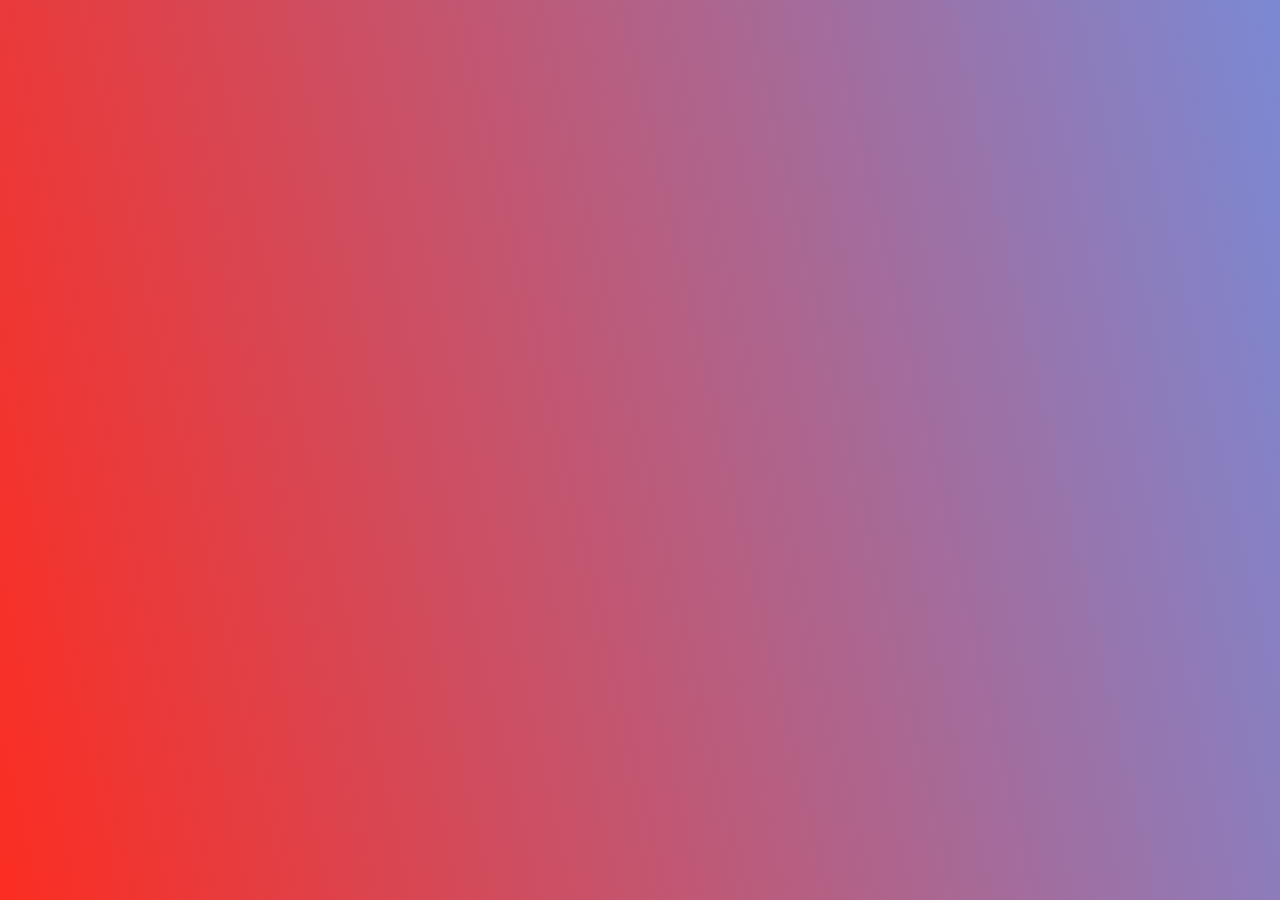
==== article1.html @ 3dc2b85b "v0.0.1" ====
<!DOCTYPE html>
<html lang="en">
<head>
    <meta charset="UTF-8">
    <meta name="viewport" content="width=device-width, initial-scale=1.0">
    <title>Document</title>
    <link rel="stylesheet" href="styles/article1.css">
    <script src="src/article1.js" defer></script>
</head>
<body>
    
</body>
</html>
---- styles/article1.css ----
body, html {
    font-family: Arial, Helvetica, sans-serif;
    color: #fff;
    background-repeat: no-repeat !important;
    background-attachment: fixed !important;
}
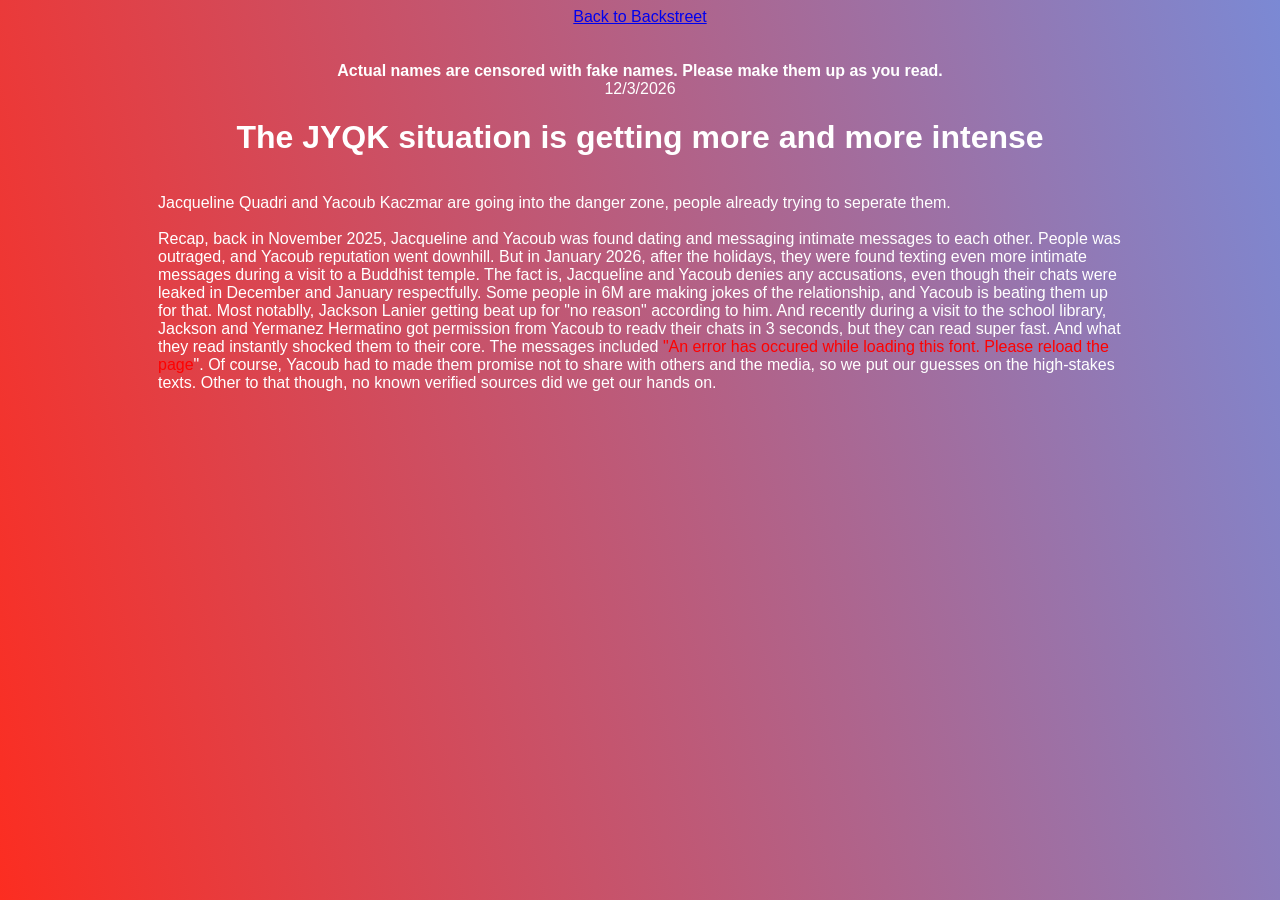
==== commit fcbfb141: "v0.1.1" ====
--- a/article1.html
+++ b/article1.html
@@ -3,11 +3,18 @@
 <head>
     <meta charset="UTF-8">
     <meta name="viewport" content="width=device-width, initial-scale=1.0">
-    <title>Document</title>
+    <title></title>
     <link rel="stylesheet" href="styles/article1.css">
     <script src="src/article1.js" defer></script>
 </head>
 <body>
-    
+    <div class="container">
+        <a href="index.html">Back to Backstreet</a>
+        <br><br>
+        <div class="actual-names">Actual names are censored with fake names. Please make them up as you read.</div>
+        <span class="date"></span>
+        <h1 class="title"></h1>
+        <p class="story"></p>
+    </div>
 </body>
 </html>
--- a/styles/article1.css
+++ b/styles/article1.css
@@ -5,3 +5,15 @@
     background-attachment: fixed !important;
 }
 
+.container {
+    display: flex;
+    align-items: center;
+    justify-content: center;
+    flex-direction: column;
+    padding: 0px 150px;
+}
+
+.actual-names {
+    display: none;
+    font-weight: bolder;
+}
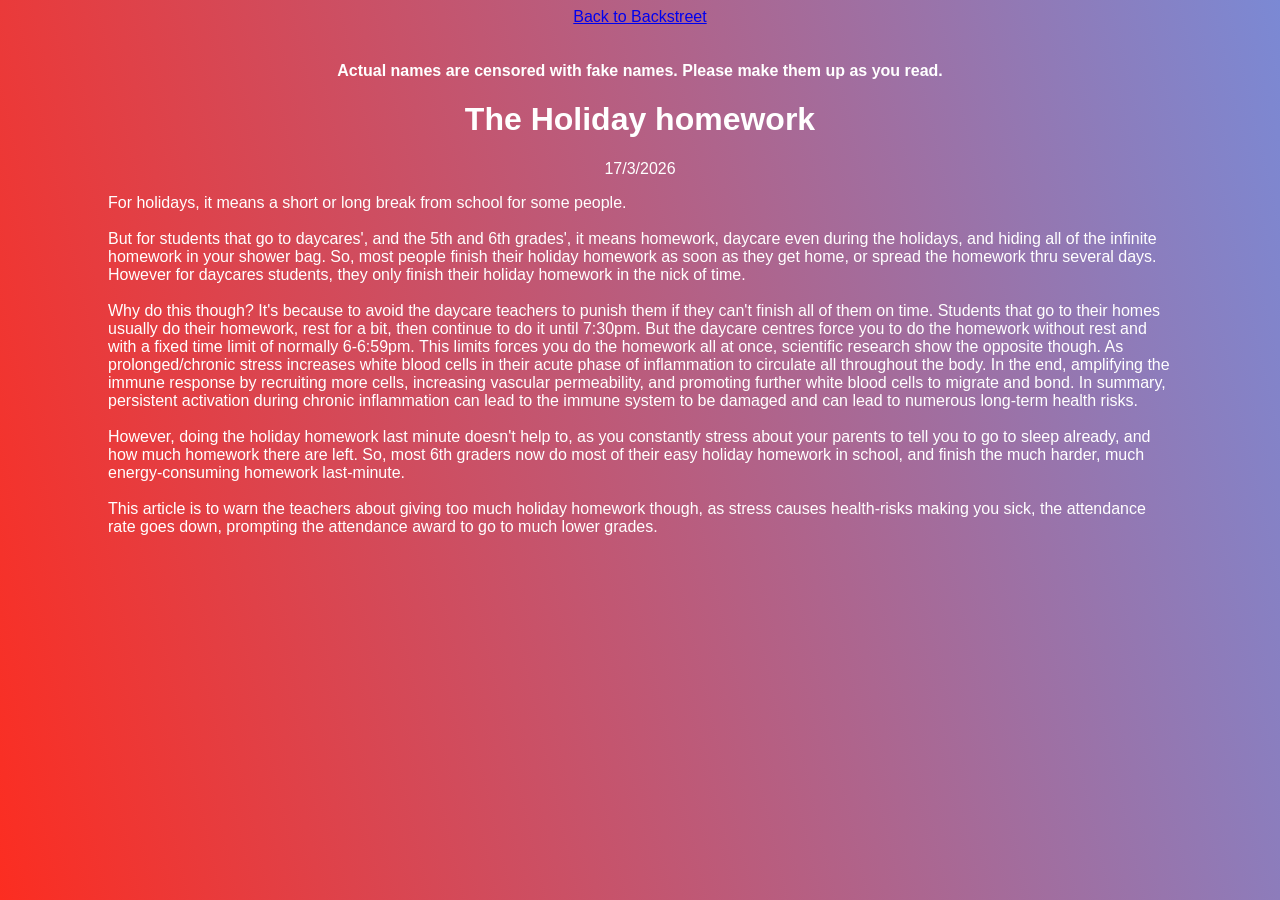
==== commit fadbeb70: "v3.2.1" ====
--- a/article1.html
+++ b/article1.html
@@ -12,8 +12,8 @@
         <a href="index.html">Back to Backstreet</a>
         <br><br>
         <div class="actual-names">Actual names are censored with fake names. Please make them up as you read.</div>
+        <h1 class="title"></h1>
         <span class="date"></span>
-        <h1 class="title"></h1>
         <p class="story"></p>
     </div>
 </body>
--- a/styles/article1.css
+++ b/styles/article1.css
@@ -10,10 +10,16 @@
     align-items: center;
     justify-content: center;
     flex-direction: column;
-    padding: 0px 150px;
+    padding: 0px 100px;
 }
 
 .actual-names {
     display: none;
     font-weight: bolder;
+}
+
+@media screen and (width <= 730px) {
+    .container {
+        padding: 0px;
+    }
 }
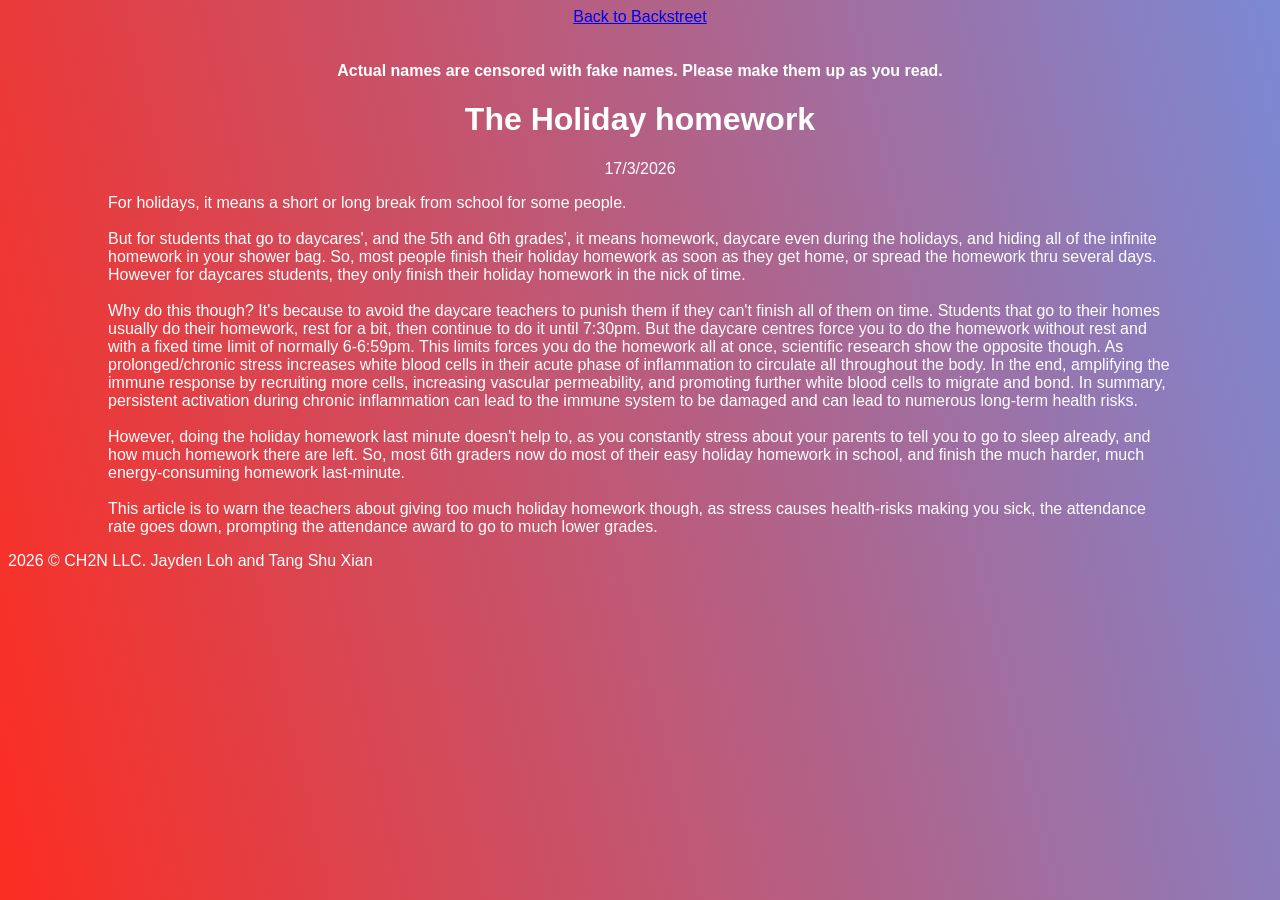
==== commit 4c5707a3: "modified:   .vscode/settings.json 	modified:   article1.html 	modified:   article2.html 	modified:  " ====
--- a/article1.html
+++ b/article1.html
@@ -16,5 +16,8 @@
         <span class="date"></span>
         <p class="story"></p>
     </div>
+    <div class="footer">
+        <span>2026 &copy; CH2N LLC. Jayden Loh and Tang Shu Xian</span>
+    </div>
 </body>
 </html>
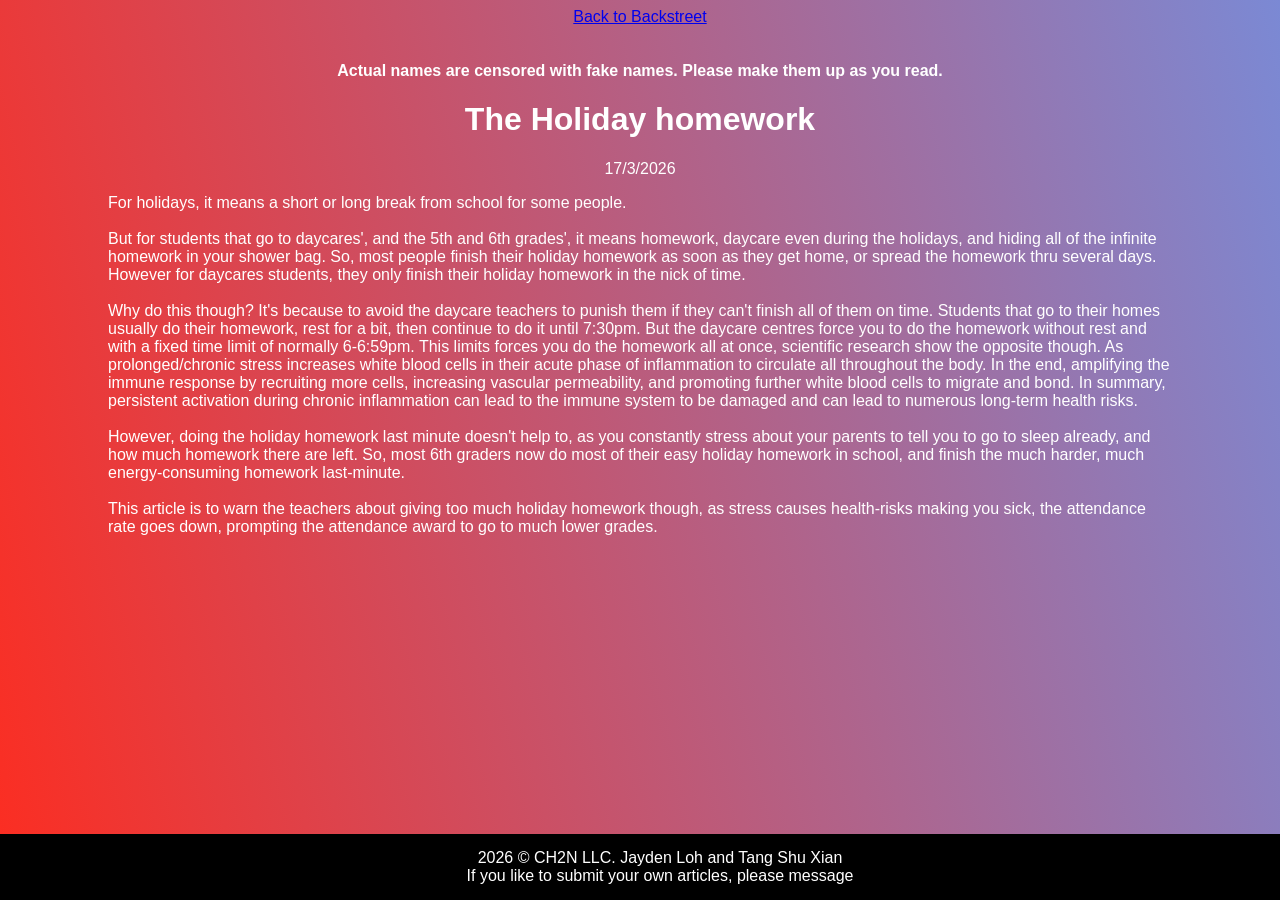
==== commit 49194cb2: "modified:   article1.html 	modified:   index.html 	modified:   styles/article1.css 	modified:   styl" ====
--- a/article1.html
+++ b/article1.html
@@ -18,6 +18,7 @@
     </div>
     <div class="footer">
         <span>2026 &copy; CH2N LLC. Jayden Loh and Tang Shu Xian</span>
+        <span>If you like to submit your own articles, please message </span>
     </div>
 </body>
 </html>
--- a/styles/article1.css
+++ b/styles/article1.css
@@ -3,6 +3,7 @@
     color: #fff;
     background-repeat: no-repeat !important;
     background-attachment: fixed !important;
+    overflow-x: hidden;
 }
 
 .container {
@@ -22,4 +23,22 @@
     .container {
         padding: 0px;
     }
-}+}
+
+.footer {
+    padding: 15px 20px;
+    background: black;
+    margin: 0;
+    position: absolute;
+    bottom: 0;
+    right: 0;
+    top: auto;
+    left: 0;
+    width: 100%;
+}
+
+.footer span {
+    display: flex;
+    justify-content: center;
+    flex-direction: row;
+}
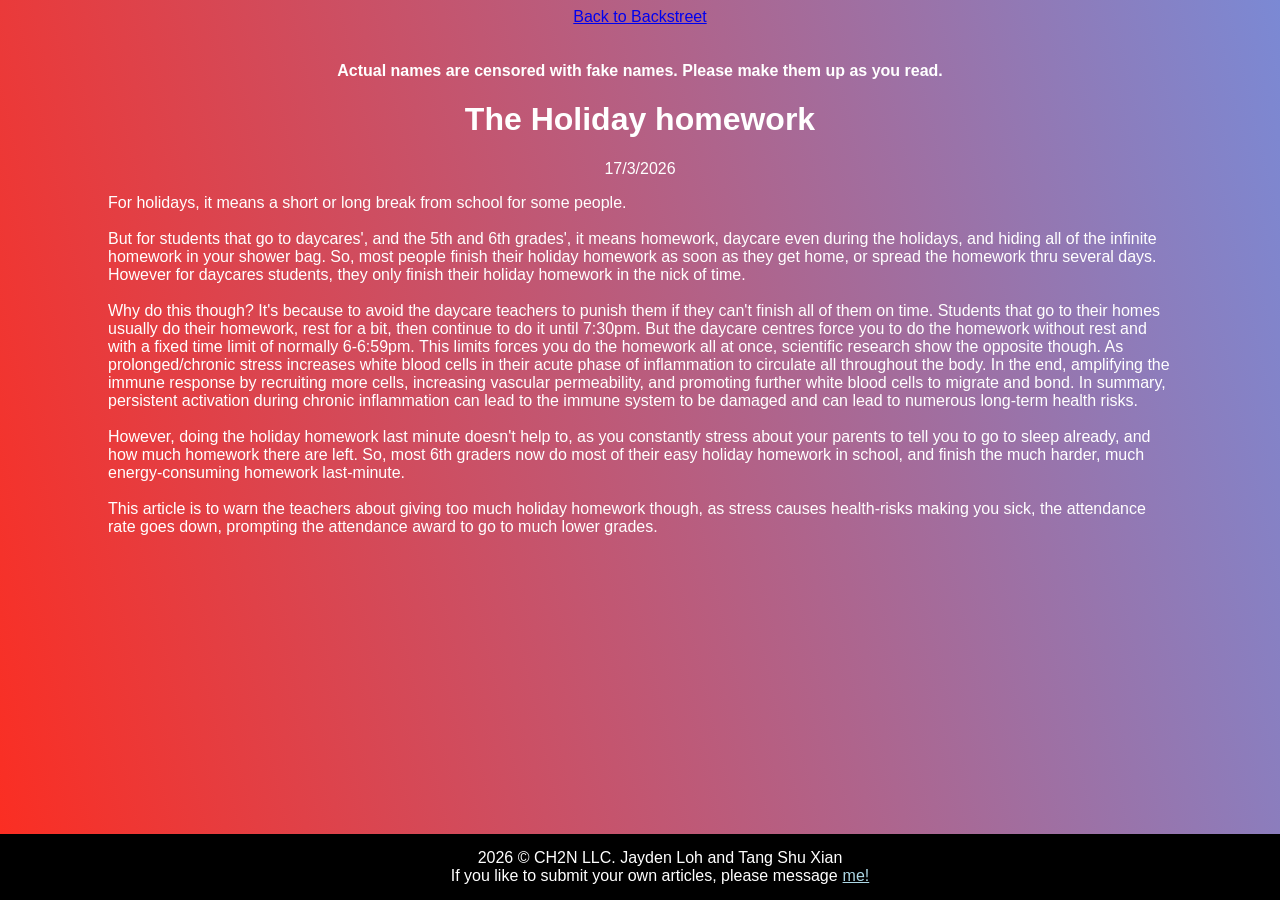
==== commit 41c9670f: "modified:   article1.html 	modified:   article2.html 	modified:   styles/article1.css 	modified:   s" ====
--- a/article1.html
+++ b/article1.html
@@ -18,7 +18,7 @@
     </div>
     <div class="footer">
         <span>2026 &copy; CH2N LLC. Jayden Loh and Tang Shu Xian</span>
-        <span>If you like to submit your own articles, please message </span>
+        <span>If you like to submit your own articles, please message <a href="https://signal.me/#eu/AuGeVrkh9Uw8lAJBdgqgd5PL9h4i3HQblo1glA5GnRLBUD9aFgdA6aEFTg2KCEY4">me!</a></span>
     </div>
 </body>
 </html>
--- a/styles/article1.css
+++ b/styles/article1.css
@@ -42,3 +42,12 @@
     justify-content: center;
     flex-direction: row;
 }
+
+.footer a {
+    color: #add8e6;
+    margin-left: 5px;/* frickin website couldnt work without this */
+}
+
+.footer a:visited {
+    color: #add8e6;
+}
